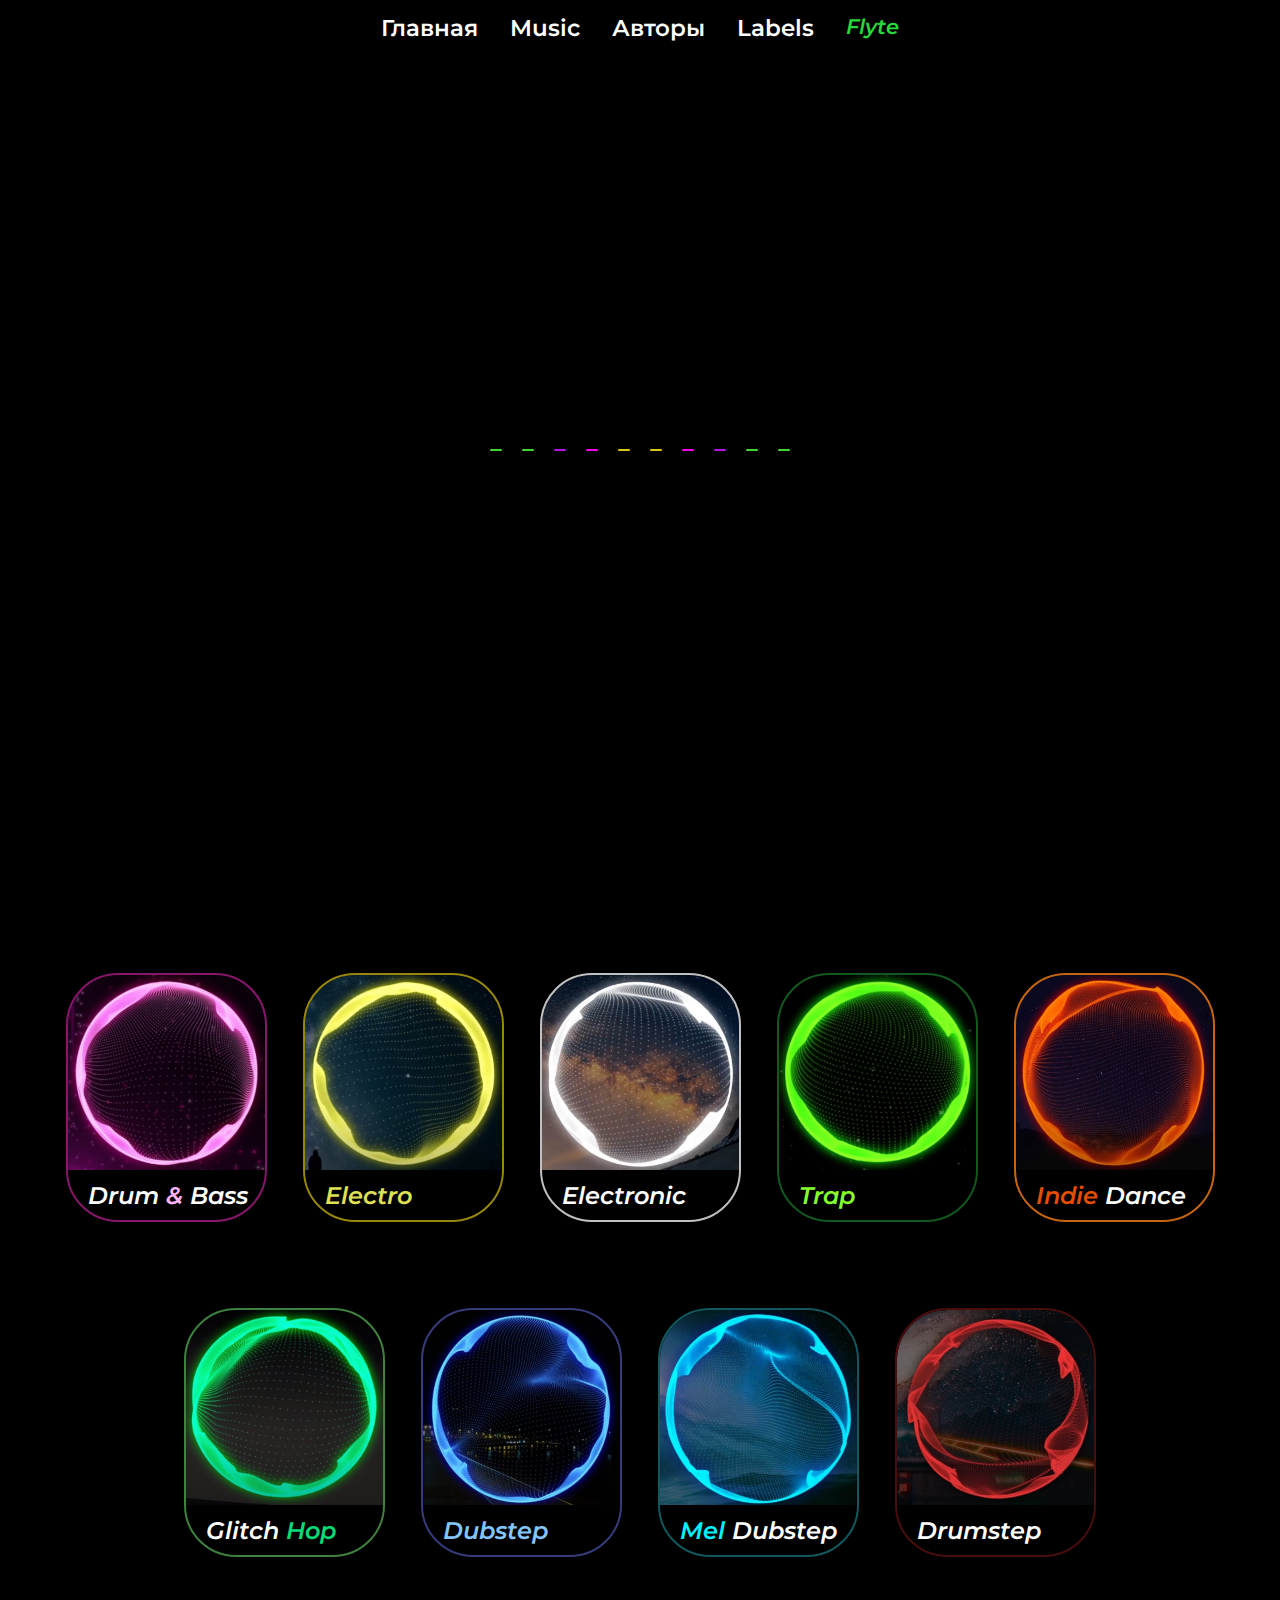
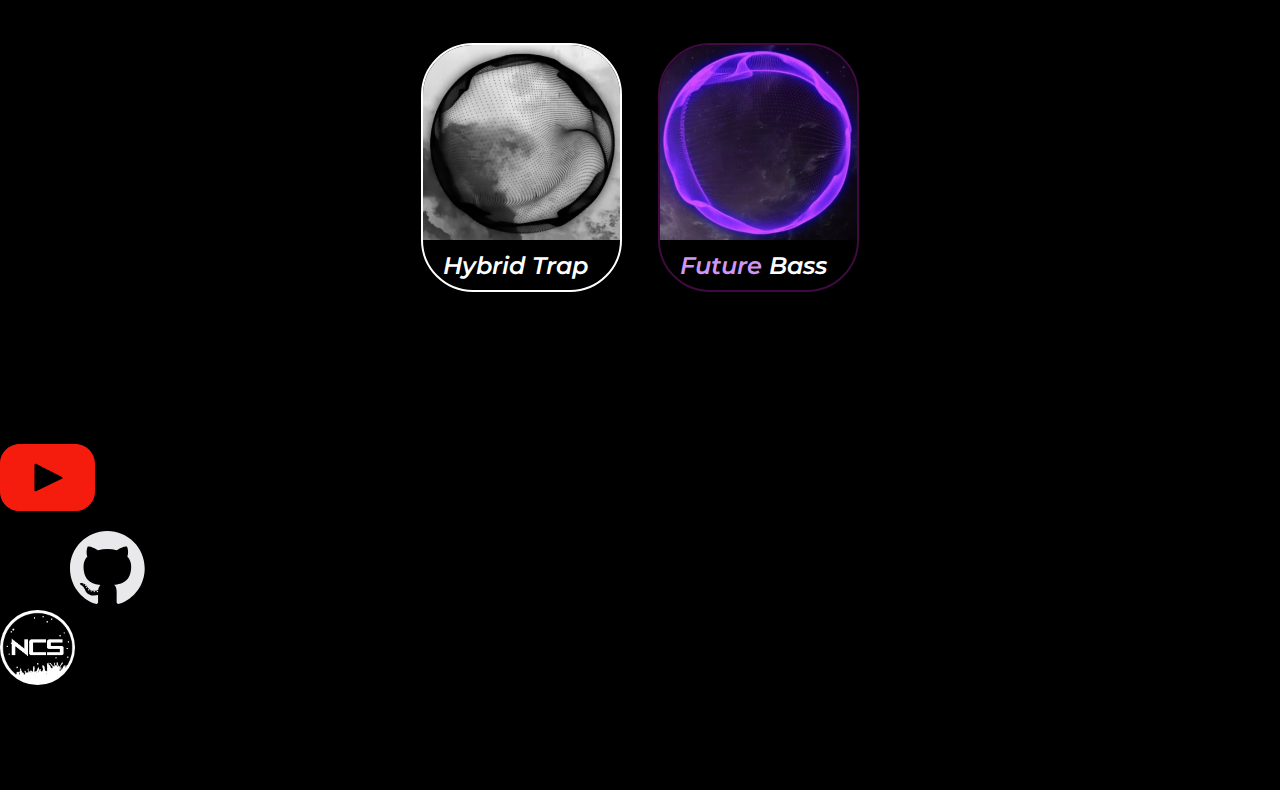
==== files/music.html @ ef570914 "Add files via upload" ====
<!DOCTYPE html>
<html>

<head>
	<meta charset="utf-8">
	<meta http-equiv="X-UA-Compatible" content="IE=edge">
	<meta name="viewport" content="width=device-width">
	<title>Flyte Music</title>

	<link rel="stylesheet" type="text/css" href="music.css">
	<link rel="stylesheet" href="../css/loader.css">
	<link rel="stylesheet" type="text/css" href="music-media.css">
	<link rel="stylesheet" type="text/css" href="uou.css">
	<link rel="stylesheet" type="text/css" href="uou-mobile.css">
	<link rel="stylesheet" href="../footer/goast.css">
	<link rel="stylesheet" href="../loader/loader.css">

</head>

<body>

	<!-- include JQuery -->
	<script src="https://code.jquery.com/jquery-3.3.1.min.js"
		integrity="sha256-FgpCb/KJQlLNfOu91ta32o/NMZxltwRo8QtmkMRdAu8=" crossorigin="anonymous">
		</script>

	<!-- Header -->

	<header class="header">
		<div class="container">
			<div class="header-block">

				<div class="header-bg">
					<img src="header.jpg" class="header-bg__image">
				</div>

			</div>

			<div class="header-rectangle"></div>
		</div>
	</header>

	<!-- Menu -->

	<div class="mobile">
		<div>
			<span></span>
			<span></span>
			<span></span>
		</div>
		<nav>
			<ul>
				<li><a href="../index.html">Главная</a></li>
				<li><a href="music.html" target="_blank"><span style="color: #e8c9ff;">Music</span></a></li>
				<li><a href="#">Авторы</a></li>
				<li><a href="#">Labels</a></li>
				<li><a href="#" class="style-word"><span style="color: #91ffb0;;">Flyte</span></a></li>
			</ul>
		</nav>
	</div>

	<section class="menu">
		<div class="menu-nav">
			<div class="navbar">
				<a href="../index.html" class="a">Главная</a>
				<a href="music.html" class="a">Music</a>
				<a href="#" class="a">Авторы</a>
				<a href="#" class="a">Labels</a>
				<a href="#" class="menu-link" style="font-style: italic;"><span style="color: #29d93b;">Flyte</span></a>
			</div>
		</div>
	</section>

	<section class="circles">
		<div class="container">
			<div class="container-table">
				<div class="image-table">
					<div class="image-table__block">
						<div class="image-table__link">
							<a href="../genres/dnb.html" class="image-link" target="_blank">
								<div class="image-table__border">
									<img src="../circles/drum&bass.jpg" class="image-link__item"
										data-label='Drum & Bass' style="outline: 2px solid rgb(136, 23, 108);">
								</div>
								<!-- Under text block -->
								<p class="image-table__title">Drum <span style="color: #fbb4f9;">&</span> Bass</p>
							</a>
						</div>
						<div class="image-table__link">
							<a href="#" class="image-link">
								<img src="../circles/electro.jpg" class="image-link__item"
									style="outline: 2px solid rgb(152, 135, 12);">
							</a>
							<!-- Under text block -->
							<p class="image-table__title" style="color: #dfe056;">Electro</p>
						</div>
						<div class="image-table__link">
							<a href="#" class="image-link">
								<img src="../circles/electronic.jpg" class="image-link__item"
									style="outline: 2px solid rgba(255, 255, 255, 0.758);">
							</a>
							<!-- Under text block -->
							<p class="image-table__title">Electronic</p>
						</div>
						<div class="image-table__link">
							<a href="#" class="image-link">
								<img src="../circles/trap.jpg" class="image-link__item"
									style="outline: 2px solid rgb(18, 88, 31);">
							</a>
							<!-- Under text block -->
							<p class="image-table__title" style="color: #84fe2e;">Trap</p>
						</div>
						<div class="image-table__link">
							<a href="#" class="image-link">
								<img src="../circles/indie-dance.jpg" class="image-link__item"
									style="outline: 2px solid rgb(196, 101, 18);">
							</a>
							<!-- Under text block -->
							<p class="image-table__title"><span style="color: #e44e00;">Indie</span> Dance</p>
						</div>
					</div>

					<div class="image-table__block">
						<div class="image-table__link">
							<a href="#" class="image-link">
								<img src="../circles/glitch-hop.jpg" class="image-link__item"
									style="outline: 2px solid rgba(122, 252, 120, 0.515);">
							</a>
							<!-- Under text block -->
							<p class="image-table__title">Glitch <span style="color: #09da76;">Hop</span></p>
						</div>
						<div class="image-table__link">
							<a href="#" class="image-link">
								<img src="../circles/dubstep.jpg" class="image-link__item"
									style="outline: 2px solid rgb(54, 60, 122);">
							</a>
							<!-- Under text block -->
							<p class="image-table__title"><span style="color: #85c5fd;">Dubstep</span></p>
						</div>
						<div class="image-table__link">
							<a href="#" class="image-link">
								<img src="../circles/mel-dubstep.jpg" class="image-link__item"
									style="outline: 2px solid rgb(18, 88, 95);">
							</a>
							<!-- Under text block -->
							<p class="image-table__title"><span style="color: rgb(0, 242, 255);">Mel</span> Dubstep</p>
						</div>
						<div class="image-table__link">
							<a href="#" class="image-link">
								<img src="../circles/drumstep.jpg" class="image-link__item"
									style="outline: 2px solid rgb(74, 13, 13);">
							</a>
							<!-- Under text block -->
							<p class="image-table__title">Drumstep</p>
						</div>
					</div>

					<div class="image-table__block">
						<div class="image-table__link">
							<a href="../eyes/eyes.html" target="_blank" class="image-link">
								<img src="../circles/hybrid-trap.jpg" class="image-link__item"
									style="outline: 2px solid rgb(255, 255, 255);">
							</a>
							<!-- Under text block -->
							<p class="image-table__title">Hybrid Trap</p>
						</div>
						<div class="image-table__link">
							<a href="#" class="image-link">
								<img src="../circles/future-bass.jpg" class="image-link__item"
									style="outline: 2px solid rgb(63, 11, 64);">
							</a>
							<!-- Under text block -->
							<p class="image-table__title"><span style="color: #d096f7;">Future</span> Bass</p>
						</div>
					</div>
				</div>
			</div>
		</div>
	</section>

	<!-- Under other units(UOU) -->

	<section class="circles">
		<div class="container">
			<div class="image-table1">
				<div class="image-table__block1">
					<div class="image-table__link1">
						<a href="../genres/dnb.html" class="image-link1" target="_blank">
							<img src="../circles/drum&bass.jpg" class="image-link__item1"
								style="outline: 2px solid rgb(136, 23, 108);">
						</a>
						<!-- Under text block -->
						<p class="image-table__title">Drum <span style="color: #fbb4f9;">&</span> Bass</p>
					</div>
					<div class="image-table__link1">
						<a href="#" class="image-link1">
							<img src="../circles/electro.jpg" class="image-link__item1"
								style="outline: 2px solid rgb(152, 135, 12);">
						</a>
						<!-- Under text block -->
						<p class="image-table__title" style="color: #dfe056;">Electro</p>
					</div>
					<div class="image-table__link1">
						<a href="#" class="image-link1">
							<img src="../circles/electronic.jpg" class="image-link__item1"
								style="outline: 2px solid rgba(255, 255, 255, 0.758);">
						</a>
						<!-- Under text block -->
						<p class="image-table__title">Electronic</p>
					</div>
					<div class="image-table__link1">
						<a href="#" class="image-link1">
							<img src="../circles/trap.jpg" class="image-link__item1"
								style="outline: 2px solid rgb(18, 88, 31);">
						</a>
						<!-- Under text block -->
						<p class="image-table__title" style="color: #84fe2e;">Trap</p>
					</div>
				</div>

				<div class="image-table__block1">
					<div class="image-table__link1">
						<a href="#" class="image-link1">
							<img src="../circles/indie-dance.jpg" class="image-link__item1"
								style="outline: 2px solid rgb(196, 101, 18);">
						</a>
						<!-- Under text block -->
						<p class="image-table__title"><span style="color: #e44e00;">Indie</span> Dance</p>
					</div>
					<div class="image-table__link1">
						<a href="#" class="image-link1">
							<img src="../circles/glitch-hop.jpg" class="image-link__item1"
								style="outline: 2px solid rgba(122, 252, 120, 0.515);">
						</a>
						<!-- Under text block -->
						<p class="image-table__title">Glitch <span style="color: #09da76;">Hop</span></p>
					</div>
					<div class="image-table__link1">
						<a href="#" class="image-link1">
							<img src="../circles/dubstep.jpg" class="image-link__item1"
								style="outline: 2px solid rgb(54, 60, 122);">
						</a>
						<!-- Under text block -->
						<p class="image-table__title"><span style="color: #85c5fd;">Dubstep</span></p>
					</div>
					<div class="image-table__link1">
						<a href="#" class="image-link1">
							<img src="../circles/mel-dubstep.jpg" class="image-link__item1"
								style="outline: 2px solid rgb(18, 88, 95);">
						</a>
						<!-- Under text block -->
						<p class="image-table__title"><span style="color: rgb(0, 242, 255);">Mel</span> Dubstep</p>
					</div>
				</div>

				<div class="image-table__block1">
					<div class="image-table__link1">
						<a href="#" class="image-link1">
							<img src="../circles/drumstep.jpg" class="image-link__item1"
								style="outline: 2px solid rgb(74, 13, 13);">
						</a>
						<!-- Under text block -->
						<p class="image-table__title">Drumstep</p>
					</div>
					<div class="image-table__link1">
						<a href="#" class="image-link1">
							<img src="../circles/hybrid-trap.jpg" class="image-link__item1"
								style="outline: 2px solid rgb(255, 255, 255);">
						</a>
						<!-- Under text block -->
						<p class="image-table__title">Hybrid Trap</p>
					</div>
					<div class="image-table__link1">
						<a href="#" class="image-link1">
							<img src="../circles/future-bass.jpg" class="image-link__item1"
								style="outline: 2px solid rgb(63, 11, 64);">
						</a>
						<!-- Under text block -->
						<p class="image-table__title"><span style="color: #d096f7;">Future</span> Bass</p>
					</div>
				</div>
			</div>
		</div>
	</section>

	<!-- Under other units for mobile(UOU-mobile) -->

	<section class="circles">
		<div class="container">
			<div class="image-table2">

				<div class="image-table__block2">
					<div class="image-table__link2">
						<a href="../genres/DnB/dnb.html" class="image-link2" target="_blank">
							<img src="../circles/drum&bass.jpg" class="image-link__item2"
								style="outline: 2px solid rgb(136, 23, 108);">
							<!-- Under text block -->
							<p class="image-table__title">Drum <span style="color: #fbb4f9;">&</span> Bass</p>
						</a>
					</div>
					<div class="image-table__link2">
						<a href="#" class="image-link2">
							<img src="../circles/electro.jpg" class="image-link__item2"
								style="outline: 2px solid rgb(152, 135, 12);">
						</a>
						<!-- Under text block -->
						<p class="image-table__title" style="color: #dfe056;">Electro</p>
					</div>
					<div class="image-table__link2">
						<a href="#" class="image-link2">
							<img src="../circles/electronic.jpg" class="image-link__item2"
								style="outline: 2px solid rgba(255, 255, 255, 0.758);">
						</a>
						<!-- Under text block -->
						<p class="image-table__title">Electronic</p>
					</div>
				</div>

				<div class="image-table__block2">
					<div class="image-table__link2">
						<a href="#" class="image-link2">
							<img src="../circles/trap.jpg" class="image-link__item2"
								style="outline: 2px solid rgb(18, 88, 31);">
						</a>
						<!-- Under text block -->
						<p class="image-table__title" style="color: #84fe2e;">Trap</p>
					</div>
					<div class="image-table__link2">
						<a href="#" class="image-link2">
							<img src="../circles/indie-dance.jpg" class="image-link__item2"
								style="outline: 2px solid rgb(196, 101, 18);">
						</a>
						<!-- Under text block -->
						<p class="image-table__title"><span style="color: #e44e00;">Indie</span> Dance</p>
					</div>
					<div class="image-table__link2">
						<a href="#" class="image-link2">
							<img src="../circles/glitch-hop.jpg" class="image-link__item2"
								style="outline: 2px solid rgba(122, 252, 120, 0.515);">
						</a>
						<!-- Under text block -->
						<p class="image-table__title">Glitch <span style="color: #09da76;">Hop</span></p>
					</div>
				</div>

				<div class="image-table__block2">
					<div class="image-table__link2">
						<a href="#" class="image-link2">
							<img src="../circles/dubstep.jpg" class="image-link__item2"
								style="outline: 2px solid rgb(54, 60, 122);">
						</a>
						<!-- Under text block -->
						<p class="image-table__title"><span style="color: #85c5fd;">Dubstep</span></p>
					</div>
					<div class="image-table__link2">
						<a href="#" class="image-link2">
							<img src="../circles/mel-dubstep.jpg" class="image-link__item2"
								style="outline: 2px solid rgb(18, 88, 95);">
						</a>
						<!-- Under text block -->
						<p class="image-table__title"><span style="color: rgb(0, 242, 255);">Mel</span> Dubstep</p>
					</div>
					<div class="image-table__link2">
						<a href="#" class="image-link2">
							<img src="../circles/drumstep.jpg" class="image-link__item2"
								style="outline: 2px solid rgb(74, 13, 13);">
						</a>
						<!-- Under text block -->
						<p class="image-table__title">Drumstep</p>
					</div>
				</div>
				<div class="image-table__block2">
					<div class="image-table__link2">
						<a href="#" class="image-link2">
							<img src="../circles/hybrid-trap.jpg" class="image-link__item2"
								style="outline: 2px solid rgb(255, 255, 255);">
						</a>
						<!-- Under text block -->
						<p class="image-table__title">Hybrid Trap</p>
					</div>
					<div class="image-table__link2">
						<a href="#" class="image-link2">
							<img src="../circles/future-bass.jpg" class="image-link__item2"
								style="outline: 2px solid rgb(63, 11, 64);">
						</a>
						<!-- Under text block -->
						<p class="image-table__title"><span style="color: #d096f7;">Future</span> Bass</p>
					</div>
				</div>
			</div>
		</div>
	</section>

	<!-- Under other units for mobile(UOU-mobile2) -->

	<section class="circles">
		<div class="container">
			<div class="image-table3">

				<div class="image-table__block3">
					<div class="image-table__link3">
						<a href="../genres/DnB/dnb.html" class="image-link3" target="_blank">
							<img src="../circles/drum&bass.jpg" class="image-link__item3"
								style="outline: 2px solid rgb(136, 23, 108);">
							<!-- Under text block -->
							<p class="image-table__title">Drum <span style="color:#fbb4f9;">&</span> Bass</p>
						</a>
					</div>
					<div class="image-table__link3">
						<a href="#" class="image-link3">
							<img src="../circles/electro.jpg" class="image-link__item3"
								style="outline: 2px solid rgb(152, 135, 12);">
						</a>
						<!-- Under text block -->
						<p class="image-table__title" style="color: #dfe056;">Electro</p>
					</div>
				</div>

				<div class="image-table__block3">
					<div class="image-table__link3">
						<a href="#" class="image-link3">
							<img src="../circles/electronic.jpg" class="image-link__item3"
								style="outline: 2px solid rgba(255, 255, 255, 0.758);">
						</a>
						<!-- Under text block -->
						<p class="image-table__title">Electronic</p>
					</div>

					<div class="image-table__link3">
						<a href="#" class="image-link3">
							<img src="../circles/trap.jpg" class="image-link__item3"
								style="outline: 2px solid rgb(18, 88, 31);">
						</a>
						<!-- Under text block -->
						<p class="image-table__title" style="color: #84fe2e;">Trap</p>
					</div>
				</div>

				<div class="image-table__block3">
					<div class="image-table__link3">
						<a href="#" class="image-link3">
							<img src="../circles/indie-dance.jpg" class="image-link__item3"
								style="outline: 2px solid rgb(196, 101, 18);">
						</a>
						<!-- Under text block -->
						<p class="image-table__title"><span style="color: #e44e00;">Indie</span> Dance</p>
					</div>
					<div class="image-table__link3">
						<a href="#" class="image-link3">
							<img src="../circles/glitch-hop.jpg" class="image-link__item3"
								style="outline: 2px solid rgba(122, 252, 120, 0.515);">
						</a>
						<!-- Under text block -->
						<p class="image-table__title">Glitch <span style="color: #09da76;">Hop</span></p>
					</div>
				</div>

				<div class="image-table__block3">
					<div class="image-table__link3">
						<a href="#" class="image-link3">
							<img src="../circles/dubstep.jpg" class="image-link__item3"
								style="outline: 2px solid rgb(54, 60, 122);">
						</a>
						<!-- Under text block -->
						<p class="image-table__title"><span style="color: #85c5fd;">Dubstep</span></p>
					</div>
					<div class="image-table__link3">
						<a href="#" class="image-link3">
							<img src="../circles/mel-dubstep.jpg" class="image-link__item3"
								style="outline: 2px solid rgb(18, 88, 95);">
						</a>
						<!-- Under text block -->
						<p class="image-table__title"><span style="color: rgb(0, 242, 255);">Mel</span> Dubstep</p>
					</div>
				</div>
				<div class="image-table__block3">
					<div class="image-table__link3">
						<a href="#" class="image-link3">
							<img src="../circles/drumstep.jpg" class="image-link__item3"
								style="outline: 2px solid rgb(74, 13, 13);">
						</a>
						<!-- Under text block -->
						<p class="image-table__title">Drumstep</p>
					</div>

					<div class="image-table__link3">
						<a href="#" class="image-link3">
							<img src="../circles/hybrid-trap.jpg" class="image-link__item3"
								style="outline: 2px solid rgb(255, 255, 255);">
						</a>
						<!-- Under text block -->
						<p class="image-table__title">Hybrid Trap</p>
					</div>
				</div>
				<div class="image-table__block3">
					<div class="image-table__link3">
						<a href="#" class="image-link3">
							<img src="../circles/future-bass.jpg" class="image-link__item3"
								style="outline: 2px solid rgb(63, 11, 64);">
						</a>
						<!-- Under text block -->
						<p class="image-table__title"><span style="color: #d096f7;">Future</span> Bass</p>
					</div>
				</div>
			</div>
		</div>
	</section>

	<!-- Under other units for mobile(UOU-mobile3) -->

	<section class="circles">
		<div class="container">
			<div class="image-table4">

				<div class="image-table__block4">
					<div class="image-table__link4">
						<a href="../genres/DnB/dnb.html" class="image-link4" target="_blank">
							<img src="../circles/drum&bass.jpg" class="image-link__item4"
								style="outline: 2px solid rgb(136, 23, 108);">
							<!-- Under text block -->
							<p class="image-table__title">Drum <span style="color: #fbb4f9;">&</span> Bass</p>
						</a>
					</div>
					<div class="image-table__link4">
						<a href="#" class="image-link4">
							<img src="../circles/electro.jpg" class="image-link__item4"
								style="outline: 2px solid rgb(152, 135, 12);">
						</a>
						<!-- Under text block -->
						<p class="image-table__title" style="color: #dfe056;">Electro</p>
					</div>
				</div>

				<div class="image-table__block4">
					<div class="image-table__link4">
						<a href="#" class="image-link4">
							<img src="../circles/electronic.jpg" class="image-link__item4"
								style="outline: 2px solid rgba(255, 255, 255, 0.758);">
						</a>
						<!-- Under text block -->
						<p class="image-table__title">Electronic</p>
					</div>

					<div class="image-table__link4">
						<a href="#" class="image-link4">
							<img src="../circles/trap.jpg" class="image-link__item4"
								style="outline: 2px solid rgb(18, 88, 31);">
						</a>
						<!-- Under text block -->
						<p class="image-table__title" style="color: #84fe2e;">Trap</p>
					</div>
				</div>

				<div class="image-table__block4">
					<div class="image-table__link4">
						<a href="#" class="image-link4">
							<img src="../circles/indie-dance.jpg" class="image-link__item4"
								style="outline: 2px solid rgb(196, 101, 18);">
						</a>
						<!-- Under text block -->
						<p class="image-table__title"><span style="color: #e44e00;">Indie</span> Dance</p>
					</div>
					<div class="image-table__link4">
						<a href="#" class="image-link4">
							<img src="../circles/glitch-hop.jpg" class="image-link__item4"
								style="outline: 2px solid rgba(122, 252, 120, 0.515);">
						</a>
						<!-- Under text block -->
						<p class="image-table__title">Glitch <span style="color: #09da76;">Hop</span></p>
					</div>
				</div>

				<div class="image-table__block4">
					<div class="image-table__link4">
						<a href="#" class="image-link4">
							<img src="../circles/dubstep.jpg" class="image-link__item4"
								style="outline: 2px solid rgb(54, 60, 122);">
						</a>
						<!-- Under text block -->
						<p class="image-table__title"><span style="color: #85c5fd;">Dubstep</span></p>
					</div>
					<div class="image-table__link4">
						<a href="#" class="image-link4">
							<img src="../circles/mel-dubstep.jpg" class="image-link__item4"
								style="outline: 2px solid rgb(18, 88, 95);">
						</a>
						<!-- Under text block -->
						<p class="image-table__title"><span style="color: rgb(0, 242, 255);">Mel</span> Dubstep</p>
					</div>
				</div>
				<div class="image-table__block4">
					<div class="image-table__link4">
						<a href="#" class="image-link4">
							<img src="../circles/drumstep.jpg" class="image-link__item4"
								style="outline: 2px solid rgb(74, 13, 13);">
						</a>
						<!-- Under text block -->
						<p class="image-table__title">Drumstep</p>
					</div>

					<div class="image-table__link4">
						<a href="#" class="image-link4">
							<img src="../circles/hybrid-trap.jpg" class="image-link__item4"
								style="outline: 2px solid rgb(255, 255, 255);">
						</a>
						<!-- Under text block -->
						<p class="image-table__title">Hybrid Trap</p>
					</div>
				</div>
				<div class="image-table__block4">
					<div class="image-table__link4">
						<a href="#" class="image-link4">
							<img src="../circles/future-bass.jpg" class="image-link__item4"
								style="outline: 2px solid rgb(63, 11, 64);">
						</a>
						<!-- Under text block -->
						<p class="image-table__title"><span style="color: #d096f7;">Future</span> Bass</p>
					</div>
				</div>
			</div>
		</div>
	</section>

	<div class="logo-block">
		<a href="../index.html" class="logo-block__link">
			<img src="../1.png" class="logo">
		</a>
	</div>

	<!-- Footer -->

	<footer class="footer">
		<div id="container">
			<div class="block__footer">
				<div class="block-footer__link">
					<a href="https://www.spotify.com/" target="_blank">
						<img src="../svg/spotify.png" alt="svg" class="block-footer__image spotify">
					</a>
				</div>

				<div class="block-footer__link">
					<a href="https://www.youtube.com/channel/UC_aEa8K-EOJ3D6gOs7HcyNg" target="_blank">
						<img src="../svg/youtube.svg" alt="svg" class="block-footer__image youtube">
					</a>

				</div>

				<div class="block-footer__link block-footer-right__pad">
					<a href="https://github.com/Divvner" target="_blank">
						<img src="../svg/github.svg" alt="svg" class="block-footer__image github">
					</a>
				</div>

				<div class="block-footer__link">
					<a href="https://ncs.io/" target="_blank">
						<img src="../svg/ncs.png" alt="svg" class="block-footer__image ncs">
					</a>
				</div>
			</div>
			<div class="block__audio">
				<img class="soundbutton paused" src="../images/sound.gif" alt="Alt">
				<audio class="audio" src="../media/heartafire.mp3" loop></audio>
			</div>
		</div>
	</footer>

	<!-- Footer End -->

	<div id="preloader">
		<div id="loader">
			<div class='music'>
				<div class='bar'></div>
				<div class='bar'></div>
				<div class='bar'></div>
				<div class='bar'></div>
				<div class='bar'></div>
				<div class='bar'></div>
				<div class='bar'></div>
				<div class='bar'></div>
				<div class='bar'></div>
				<div class='bar'></div>
			</div>
		</div>
	</div>

	<script src="music.js" defer></script>

</body>

</html>
---- files/music.css ----
@import url('https://fonts.googleapis.com/css2?family=Montserrat:wght@100;200&display=swap');
@import url('https://fonts.googleapis.com/css2?family=Raleway:wght@100;200&family=Work+Sans:wght@100&display=swap');

* {
	margin: 0;
	padding: 0;
	box-sizing: border-box;
}

:root {
	--index: calc(1vw + 1vh);
}

body {
	background-color: #000;
	color: #fff;
	font-size: calc(var(--index) * .8);
	overflow-x: hidden;
	height: 100vh;
}

/*

	Menu for Mobile

*/



.mobile div {
	display: inline-block;
	position: fixed;
	left: 55%;
	bottom: 10px;
	margin-left: -50px;
	margin-top: -50px;
	background-color: #07e575;
	height: 40%;
	width: 40%;
	border-radius: 50%;
	z-index: 9999999;
	border: 4px solid #BFE2FF;
	box-shadow: 1px 3px 5px rgba(0, 0, 0, 0.3);
	cursor: pointer;
	box-sizing: content-box;
}

.mobile div span {
	display: block;
	position: absolute;
	left: 50%;
	transform: translateX(-50%);
	width: 30px;
	height: 4px;
	background-color: black;
	border-radius: 13px;
	transition-duration: .4s;
}

.mobile div span:nth-child(1) {
	top: 14px;
}

.mobile div span:nth-child(2) {
	top: 23px;
}

.mobile div span:nth-child(3) {
	bottom: 14px;
}

.mobile div.active span:nth-child(1) {
	transform: translate(-15px, 9px) rotate(-45deg);
}

.mobile div.active span:nth-child(2) {
	transition-duration: 0s;
	opacity: 0;
}

.mobile div.active span:nth-child(3) {
	transform: translate(-15px, -9px) rotate(45deg);
}

.mobile nav {
	display: block;
	position: fixed;
	height: 50px;
	width: 50px;
	border-radius: 50%;
	z-index: 9999990;
	transition-duration: .4s;
	display: flex;
	align-items: center;
	justify-content: center;
	overflow: hidden;
}

.mobile nav.open {
	background-color: rgba(0, 0, 0, 0.9);
	width: 170vw;
	height: 180vh;
	right: 0px;
	bottom: 0px;
	border-radius: 0;
}

.mobile nav ul {
	display: none;
}

.mobile nav ul.show {
	display: flex;
	flex-direction: column;
	list-style: none;
	margin: 0;
	padding: 0;
}

.mobile ul li {
	display: flex;
	align-items: center;
	justify-content: center;
	background-color: transparent;
	width: 100%;
	opacity: 0;
	animation-name: fadein;
	animation-duration: 1s;
	animation-fill-mode: forwards;
}

.mobile ul li:not(:last-child) {
	margin-bottom: 22px;
}

.mobile ul li a {
	font-size: 24px;
	font-style: italic;
	font-family: Raleway;
	font-weight: 600;
	letter-spacing: 0.1em;
	text-decoration: none;
	color: #fff;
	transition: 0.4s;
}

.mobile ul li a:hover {
	color: #40db6c;
	transform: scale(1.1);
	transition: 0.4s;
}

.style-word {
	margin-top: 30px;
}

@keyframes fadein {
	0% {
		opacity: 0;

	}

	100% {
		opacity: 1;
	}
}

/*

	Menu

*/

.menu-nav {
	display: flex;
	justify-content: center;
}

.navbar {
	font-family: 'Montserrat';
	z-index: 1;
	position: fixed;
	overflow: hidden;
	background-color: black;
	border: none;
	top: 0;
}

.navbar .a {
	float: left;
	font-size: 18px;
	font-weight: 600;
	color: white;
	text-align: center;
	padding: 14px 16px;
	text-decoration: none;
	transition: 0.4s;
}

.navbar .a:hover {
	background-color: #4df75e;
	color: black;
	font-weight: 600;
	border-radius: 5%;
	transition: 0.4s;
}

.menu-link {
	float: left;
	font-size: 18px;
	font-weight: 600;
	color: #29d93b;
	text-align: center;
	padding: 14px 16px;
	text-decoration: none;
	transition: 0.4s;
}

.menu-link:hover {
	color: black;
	font-weight: 600;
	transition: 0.4s;
}

/*

	table of music

*/

.container-table {
	margin-top: 170px;
}

.image-table {
	margin-top: 100px;
}

.image-table__link {
	transition: 0.4s;
}

.image-table__link:hover {
	transition: 0.4s;
	transform: scale(1.1);
}

.image-table__block {
	display: flex;
	flex-direction: row;
	justify-content: center;
}

.image-link {
	text-decoration: none;
	cursor: pointer;
}

.image-link__item {
	width: 277px;
	height: 275px;
	outline: 2px solid;
	padding-bottom: 50px;
	transition: 0.4s;
}

.image-link__item:hover {
	opacity: 0.3;
}

.image-table__border {
	display: block;
}

/*

	Header

*/

.header {
	display: block;
}

.header-block {
	display: block;
}

.header-bg {
	position: relative;
}

.header-bg__image {
	width: 100%;
	height: 700px;
	filter: blur(2px);
	box-shadow: inset 50px #000;
}

/*

	Different icons

*/

.logo-block {
	display: flex;
	justify-content: center;
}

.logo {
	position: absolute;
	top: 1175px;
	width: 20%;
}

/* 

	Logo-link

*/

.logo-block__link {
	text-decoration: none;
	text-transform: none;
	cursor: pointer;
}
---- files/music-media.css ----
@media (min-width: 1200px) {

	/* 
	
	body { 
		margin-right: calc(-1 * (100vw - 100%));
	}
	 
	*/

	html {
		width: 100%;
		height: 100%;
		margin: 0 auto;
	}

	/* 
	
		Footer
	
	*/

	.block-footer-right__pad {
		margin-left: 655px;
	}

	/* 
	
		Header

	*/

	.header {}

	.header-block {}

	.header-bg {
		position: relative;
	}

	.header-bg__image {
		width: 100%;
		height: 700px;
		filter: blur(2px);
		box-shadow: inset 50px #000;
	}

	.header-rectangle {
		width: 100%;
		height: 55px;
		position: fixed;
		top: 0;
		left: 0;
		background-color: #000;
		box-shadow: 2px 2px 7px #000;
	}

	/* 
	
		header end
	
	*/

	.image-table1 {
		display: none;
	}

	.image-table2 {
		display: none;
	}

	.image-table3 {
		display: none;
	}

	.image-table4 {
		display: none;
	}

	.navbar {
		font-family: 'Montserrat';
		z-index: 1;
		position: fixed;
		overflow: hidden;
		background-color: black;
		border: none;
	}

	.navbar .a {
		float: left;
		font-size: 1.3em;
		font-weight: 600;
		color: white;
		text-align: center;
		padding: 14px 16px;
		text-decoration: none;
		transition: 0.4s;
	}

	.menu-link {
		float: left;
		font-size: 1.2em;
		font-weight: 600;
		color: #29d93b;
		text-align: center;
		padding: 14px 16px;
		text-decoration: none;
		transition: 0.4s;
	}

	.menu-nav {
		display: flex;
		justify-content: center;
	}

	.image-table {
		margin-top: 100px;
	}

	.image-table__link {
		transition: 0.4s;
	}

	.image-table__link:hover {
		transition: 0.4s;
		transform: scale(1.1);
	}

	.image-table__block {
		display: flex;
		flex-direction: row;
		justify-content: center;
	}

	.image-link {
		text-decoration: none;
		cursor: pointer;
	}

	.image-link__item {
		width: 197px;
		height: 245px;
		margin: 20px;
		margin-top: 100px;
		border-radius: 50px;
		transition: 0.4s;
	}

	.image-link__item:hover {
		opacity: 0.3;
	}

	.image-table__title {
		text-decoration: none;
		text-transform: none;
		font-size: 1.4em;
		font-family: 'Montserrat';
		font-weight: 600;
		font-style: italic;
		color: #fff;
		margin-left: 40px;
		margin-top: -65px;
		animation: opacity 10s infinite;
	}

	.logo-block {
		display: block;
	}

	.logo {
		position: fixed;
		top: -33px;
		left: 5px;
		width: 17%;
	}

	/* 
	
		Footer
	
	*/

	#container {
		margin-top: 250px;
	}

	.block-footer__image {
		position: relative;
		width: 95px;
		height: 95px;
		top: -100px;
		transition: 0.4s;
	}

	.github {
		width: 75px;
		height: 75px;
		filter: invert(100%);
		margin: 0 70px 0 70px;
	}

	.ncs {
		width: 75px;
		height: 75px;
		border-radius: 50%;
	}

	.github:hover {
		transition: 0.4s;
		transform: scale(1.1);
		box-shadow: 2px 7px 5px rgb(17, 255, 0);
		border-radius: 50%;
	}

	.ncs:hover {
		transition: 0.4s;
		transform: scale(1.1);
		filter: invert(100%);
		box-shadow: 2px 7px 5px rgb(0, 238, 255);
	}

	.youtube:hover {
		transition: 0.4s;
		transform: scale(1.135);
	}

	.spotify {
		display: none;
	}

	.block-footer-right__pad {
		margin-left: 0px;
	}

	/* 
	
		Audio Button
	
	*/

	.block__audio {
		position: fixed;
		right: 30px;
		top: 0px;
	}

	.soundbutton {
		cursor: pointer;
		width: 54px;
		transition: .25s ease;
		color: green;
		transition: 0.4s;
	}

	.soundbutton:hover {
		transition: 0.4s;
		transform: scale(1.1);
	}

	.soundbutton.paused {
		opacity: .25;
	}

}

@media (min-width: 980px) and (max-width: 1199px) {

	.header {}

	.header-block {}

	.header-bg {
		position: relative;
	}

	.header-bg__image {
		width: 100%;
		height: 700px;
		filter: blur(2px);
		box-shadow: inset 50px #000;
	}

	.block-footer-right__pad {
		margin-left: 650px;
	}

	.image-table1 {
		display: none;
	}

	.image-table2 {
		display: none;
	}

	.image-table3 {
		display: none;
	}

	.image-table4 {
		display: none;
	}

	.menu-nav {
		display: flex;
		justify-content: center;
	}

	.navbar {
		font-family: 'Montserrat';
		z-index: 1;
		position: fixed;
		overflow: hidden;
		background-color: black;
		border: none;
	}

	.navbar .a {
		float: left;
		font-size: 1.5em;
		font-weight: 600;
		color: white;
		text-align: center;
		padding: 14px 16px;
		text-decoration: none;
		transition: 0.4s;
	}

	.menu-link {
		float: left;
		font-size: 1.5em;
		font-weight: 600;
		color: #29d93b;
		text-align: center;
		padding: 14px 16px;
		text-decoration: none;
		transition: 0.4s;
	}

	.menu-nav {
		display: flex;
		justify-content: center;
	}

	.image-table {
		margin-top: 300px;
	}

	.image-table__link {
		transition: 0.4s;
	}

	.image-table__link:hover {
		transition: 0.4s;
		transform: scale(1.1);
	}

	.image-table__block {
		display: flex;
		flex-direction: row;
		justify-content: center;
	}

	.image-link {
		text-decoration: none;
		cursor: pointer;
	}

	.image-link__item {
		width: 197px;
		height: 245px;
		margin: 20px;
		border-radius: 50px;
		margin-top: 100px;
		transition: 0.4s;
	}

	.image-link__item:hover {
		opacity: 0.3;
	}

	.image-table__title {
		text-decoration: none;
		text-transform: none;
		font-size: 1.5em;
		font-family: 'Montserrat';
		font-weight: 600;
		font-style: italic;
		color: #fff;
		margin-left: 40px;
		margin-top: -65px;
		animation: opacity 10s infinite;
	}

	.logo-block {
		display: block;
	}

	.logo {
		position: fixed;
		top: -30px;
		left: 0px;
		width: 17%;
	}

	/* 
	
		Header-rectangle
	
	*/

	.header-rectangle {
		width: 100%;
		height: 60px;
		position: fixed;
		top: 0;
		left: 0;
		background-color: #000;
		box-shadow: 2px 2px 7px #000;
	}

	/* 
	
		Footer
	
	*/

	#container {
		margin-top: 250px;
	}

	.block-footer__image {
		position: relative;
		width: 95px;
		height: 95px;
		top: -100px;
		transition: 0.4s;
	}

	.github {
		width: 75px;
		height: 75px;
		filter: invert(100%);
		margin: 0 70px 0 70px;
	}

	.ncs {
		width: 75px;
		height: 75px;
		border-radius: 50%;
	}

	.github:hover {
		transition: 0.4s;
		transform: scale(1.1);
		box-shadow: 2px 7px 5px rgb(17, 255, 0);
		border-radius: 50%;
	}

	.ncs:hover {
		transition: 0.4s;
		transform: scale(1.1);
		filter: invert(100%);
		box-shadow: 2px 7px 5px rgb(0, 238, 255);
	}

	.youtube:hover {
		transition: 0.4s;
		transform: scale(1.135);
	}

	.spotify {
		display: none;
	}

	.block-footer-right__pad {
		margin-left: 0px;
	}


	/* 
	
		Audio Button
	
	*/

	.block__audio {
		position: fixed;
		right: 30px;
		top: 5px;
	}

	.soundbutton {
		cursor: pointer;
		width: 54px;
		transition: .25s ease;
		color: green;
		transition: 0.4s;
	}

	.soundbutton:hover {
		transition: 0.4s;
		transform: scale(1.1);
	}

	.soundbutton.paused {
		opacity: .25;
	}

}

@media (min-width: 769px) and (max-width: 979px) {

	.header {}

	.header-block {}

	.header-bg {
		position: relative;
	}

	.header-bg__image {
		width: 100%;
		height: 700px;
		filter: blur(2px);
		box-shadow: inset 50px #000;
	}

	.block-footer-right__pad {
		margin-left: 610px;
	}

	.image-table {
		display: none;
	}

	.image-table1 {
		display: block;
	}

	.image-table2 {
		display: none;
	}

	.image-table3 {
		display: none;
	}

	.image-table4 {
		display: none;
	}

	.navbar {
		font-family: 'Montserrat';
		z-index: 1;
		position: fixed;
		overflow: hidden;
		background-color: black;
		border: none;
	}

	.navbar .a {
		float: left;
		font-size: 2em;
		font-weight: 600;
		color: white;
		text-align: center;
		padding: 14px 16px;
		text-decoration: none;
		transition: 0.4s;
	}

	.menu-link {
		float: left;
		font-size: 2em;
		font-weight: 600;
		color: #29d93b;
		text-align: center;
		padding: 14px 16px;
		text-decoration: none;
		transition: 0.4s;
	}

	.menu-nav {
		display: flex;
		justify-content: center;
	}

	.image-table__title {
		text-decoration: none;
		text-transform: none;
		font-size: 2.3em;
		font-family: 'Montserrat';
		font-weight: 600;
		font-style: italic;
		color: #fff;
		margin-left: 65px;
		margin-top: -85px;
		animation: opacity 10s infinite;
	}

	.logo-block {
		display: flex;
		justify-content: center;
	}

	.logo {
		position: fixed;
		top: -33px;
		left: 0;
		width: 20%;
	}

	/* 
	
		Header-rectangle
	
	*/

	.header-rectangle {
		width: 100%;
		height: 80px;
		position: fixed;
		top: 0;
		left: 0;
		background-color: #000;
		box-shadow: 2px 2px 7px #000;
	}

	/* 
	
		Footer
	
	*/

	#container {
		margin-top: 250px;
	}

	.block-footer__image {
		position: relative;
		width: 95px;
		height: 95px;
		top: -100px;
		transition: 0.4s;
	}

	.github {
		width: 75px;
		height: 75px;
		filter: invert(100%);
		margin: 0 70px 0 70px;
	}

	.ncs {
		width: 75px;
		height: 75px;
		border-radius: 50%;
	}

	.github:hover {
		transition: 0.4s;
		transform: scale(1.1);
		box-shadow: 2px 7px 5px rgb(17, 255, 0);
		border-radius: 50%;
	}

	.ncs:hover {
		transition: 0.4s;
		transform: scale(1.1);
		filter: invert(100%);
		box-shadow: 2px 7px 5px rgb(0, 238, 255);
	}

	.youtube:hover {
		transition: 0.4s;
		transform: scale(1.135);
	}

	.spotify {
		display: none;
	}

	.block-footer-right__pad {
		margin-left: 0px;
	}


	/* 
	
		Audio Button
	
	*/

	.block__audio {
		position: fixed;
		right: 30px;
		top: 5px;
	}

	.soundbutton {
		cursor: pointer;
		width: 74px;
		transition: .25s ease;
		color: green;
		transition: 0.4s;
	}

	.soundbutton:hover {
		transition: 0.4s;
		transform: scale(1.1);
	}

	.soundbutton.paused {
		opacity: .25;
	}

}

@media (min-width: 640px) and (max-width: 768px) {

	.header {}

	.header-block {}

	.header-bg {
		position: relative;
	}

	.header-bg__image {
		width: 100%;
		height: 700px;
		filter: blur(2px);
		box-shadow: inset 50px #000;
	}

	.block-footer-right__pad {
		margin-left: 490px;
	}

	.image-table {
		display: none;
		margin-top: 300px;
	}

	.image-table1 {
		display: none;
		margin-top: 300px;
	}

	.image-table2 {
		display: block;
		margin-top: 300px;
	}

	.image-table3 {
		display: none;
	}

	.image-table4 {
		display: none;
	}

	.mobile div {
		display: inline-block;
		position: fixed;
		left: 50%;
		bottom: 10px;
		background-color: #07e575;
		height: 90px;
		width: 90px;
		border-radius: 50%;
		z-index: 9999999;
		border: 7px solid #078f4b;
		box-shadow: 1px 3px 5px rgba(0, 0, 0, 0.3);
		cursor: pointer;
		box-sizing: content-box;
	}

	.mobile div span {
		display: block;
		position: absolute;
		left: 50%;
		transform: translateX(-50%);
		width: 55px;
		height: 7.2px;
		background-color: black;
		border-radius: 13px;
		transition-duration: .4s;
	}

	.mobile div span:nth-child(1) {
		top: 28px;
	}

	.mobile div span:nth-child(2) {
		top: 42px;
	}

	.mobile div span:nth-child(3) {
		top: 56px;
	}

	.mobile div.active span:nth-child(1) {
		transform: translate(-27px, 15px) rotate(-45deg);
	}

	.mobile div.active span:nth-child(2) {
		transition-duration: 0s;
		opacity: 0;
	}

	.mobile div.active span:nth-child(3) {
		transform: translate(-27px, -13px) rotate(45deg);
	}

	.mobile nav.open {
		background-color: rgba(0, 0, 0, 0.9);
		width: 100%;
		height: 100%;
		border-radius: 0;
	}

	.mobile ul li {
		background-color: transparent;
		width: 100%;
		opacity: 0;
		animation-name: fadein;
		animation-duration: 1s;
		animation-fill-mode: forwards;
	}

	.mobile ul li a {
		position: relative;
		font-size: 3rem;
		font-style: italic;
		font-family: Raleway;
		font-weight: 600;
		letter-spacing: 0.1em;
		text-decoration: none;
		color: #fff;
		padding-top: 30px;
		transition: 0.4s;
	}

	.mobile ul li a:hover {
		color: #40db6c;
		transform: scale(1.1);
		transition: 0.4s;
	}

	.mobile ul li:nth-child(5) {
		padding-top: 20px;
	}

	.image-table__title {
		text-decoration: none;
		text-transform: none;
		font-size: 3em;
		font-family: 'Montserrat';
		font-weight: 600;
		font-style: italic;
		color: #fff;
		margin-left: 60px;
		margin-top: -80px;
		animation: opacity 10s infinite;
	}

	.logo-block {
		display: block;
	}

	.logo {
		position: fixed;
		top: -37px;
		left: 0;
		width: 25%;
	}

	/* 
	
		Header-rectangle
	
	*/

	.header-rectangle {
		width: 100%;
		height: 100px;
		position: fixed;
		top: 0;
		left: 0;
		background-color: #000;
		box-shadow: 2px 2px 7px #000;
	}

	/* 
	
		Footer
	
	*/

	#container {
		margin-top: 200px;
	}

	.block-footer__image {
		position: relative;
		width: 95px;
		height: 95px;
		margin-left: 30px;
		top: -100px;
		transition: 0.4s;
	}

	.spotify {
		width: 180px;
		height: 105px;
		border: 2px solid #000;
		border-radius: 50%;
		margin-left: 10px;
		margin-right: -30px;
	}

	.github {
		width: 75px;
		height: 75px;
		filter: invert(100%);
		margin-left: 600px;
		margin-right: 30px;
	}

	.youtube {
		width: 75px;
		height: 75px;
	}

	.ncs {
		width: 75px;
		height: 75px;
		margin-right: 40px;
		margin-left: 10px;
		border-radius: 50%;
	}

	.spotify:hover {
		transition: 0.3s;
		transform: scale(1.1);
		box-shadow: -5px 5px 5px green;
	}
	
	.github:hover {
		transition: 0.4s;
		transform: scale(1.1);
	}

	.youtube:hover {
		transition: 0.4s;
		transform: scale(1.1);
	}

	.ncs:hover {
		transition: 0.4s;
		transform: scale(1.1);
	}

	.block-footer-right__pad {
		margin-left: 160px;
	}

	/* 
	
		Audio Button
	
	*/

	.block__audio {
		position: fixed;
		right: 30px;
		top: 15px;
	}

	.soundbutton {
		cursor: pointer;
		width: 80px;
		transition: .25s ease;
		color: green;
		transition: 0.4s;
	}

	.soundbutton:hover {
		transition: 0.4s;
		transform: scale(1.2);
	}

	.soundbutton.paused {
		opacity: .25;
	}

}

@media (min-width: 480px) and (max-width: 640px) {

	.header {}

	.header-block {}

	.header-bg {
		position: relative;
	}

	.header-bg__image {
		width: 100%;
		height: 700px;
		filter: blur(2px);
		box-shadow: inset 50px #000;
	}

	.block-footer-right__pad {
		margin-left: 300px;
	}

	.image-table {
		display: none;
	}

	.image-table1 {
		display: none;
	}

	.image-table2 {
		display: none;
	}

	.image-table3 {
		display: block;
	}

	.image-table4 {
		display: none;
	}

	.mobile div {
		display: inline-block;
		position: fixed;
		left: 50%;
		bottom: 10px;
		background-color: #07e575;
		height: 110px;
		width: 110px;
		border-radius: 50%;
		z-index: 9999999;
		border: 7px solid #078f4b;
		box-shadow: 1px 3px 5px rgba(0, 0, 0, 0.3);
		cursor: pointer;
		box-sizing: content-box;
	}

	.mobile div span {
		display: block;
		position: absolute;
		left: 50%;
		transform: translateX(-50%);
		width: 65px;
		height: 8px;
		background-color: black;
		border-radius: 13px;
		transition-duration: .4s;
	}

	.mobile nav.open {
		background-color: rgba(0, 0, 0, 0.9);
		width: 100%;
		height: 100%;
		right: 0px;
		bottom: 0px;
		border-radius: 0;
	}

	.mobile ul li:nth-child(5) {
		padding-top: 20px;
	}

	.mobile ul li a {
		font-size: 4.5em;
		font-style: italic;
		font-family: Raleway;
		font-weight: 600;
		letter-spacing: 0.1em;
		text-decoration: none;
		color: #fff;
		padding-top: 30px;
		transition: 0.4s;
	}

	.mobile div span:nth-child(1) {
		top: 34px;
	}

	.mobile div span:nth-child(2) {
		top: 51px;
	}

	.mobile div span:nth-child(3) {
		top: 68px;
	}

	.mobile div.active span:nth-child(1) {
		transform: translate(-32px, 18px) rotate(-45deg);
	}

	.mobile div.active span:nth-child(2) {
		transition-duration: 0s;
		opacity: 0;
	}

	.mobile div.active span:nth-child(3) {
		transform: translate(-32px, -16px) rotate(45deg);
	}

	.image-table__title {
		text-decoration: none;
		text-transform: none;
		font-size: 3.8em;
		font-family: 'Montserrat';
		font-weight: 600;
		font-style: italic;
		color: #fff;
		margin-left: 60px;
		margin-top: -90px;
		animation: opacity 10s infinite;
	}

	.logo-block {
		display: block;
	}

	.logo {
		position: fixed;
		top: -60px;
		left: 0px;
		width: 30%;
	}

	/* 
	
		Header-rectangle
	
	*/

	.header-rectangle {
		width: 100%;
		height: 100px;
		position: fixed;
		top: 0;
		left: 0;
		background-color: #000;
		box-shadow: 2px 2px 7px #000;
	}

	/* 
	
		Footer
	
	*/

	#container {
		margin-top: 200px;
	}

	.block-footer__image {
		position: relative;
		width: 95px;
		height: 95px;
		margin-left: 30px;
		top: -100px;
		transition: 0.4s;
	}

	.spotify {
		width: 180px;
		height: 105px;
		border: 2px solid #000;
		border-radius: 50%;
		margin-left: 10px;
		margin-right: -30px;
	}

	.github {
		width: 75px;
		height: 75px;
		filter: invert(100%);
		margin-left: 600px;
		margin-right: 30px;
	}

	.youtube {
		width: 75px;
		height: 75px;
	}

	.ncs {
		width: 75px;
		height: 75px;
		margin-right: 40px;
		margin-left: 10px;
		border-radius: 50%;
	}

	.spotify:hover {
		transition: 0.3s;
		transform: scale(1.1);
		box-shadow: -5px 5px 5px green;
	}
	
	.github:hover {
		transition: 0.4s;
		transform: scale(1.1);
	}

	.youtube:hover {
		transition: 0.4s;
		transform: scale(1.1);
	}

	.ncs:hover {
		transition: 0.4s;
		transform: scale(1.1);
	}

	.block-footer-right__pad {
		margin-left: 160px;
	}

	/* 
	
		Audio Button
	
	*/

	.block__audio {
		position: fixed;
		right: 30px;
		top: 10px;
	}

	.soundbutton {
		cursor: pointer;
		width: 84px;
		transition: .25s ease;
		color: green;
		transition: 0.4s;
	}

	.soundbutton:hover {
		transition: 0.4s;
		transform: scale(1.1);
	}

	.soundbutton.paused {
		opacity: .25;
	}

}

@media (min-width: 320px) and (max-width: 480px) {

	.header {}

	.header-block {}

	.header-bg {
		position: relative;
	}

	.header-bg__image {
		width: 100%;
		height: 850px;
		filter: blur(3px);
		box-shadow: inset 50px #000;
	}

	.image-table {
		display: none;
	}

	.image-table1 {
		display: none;
	}

	.image-table2 {
		display: none;
	}

	.image-table3 {
		display: none;
	}

	.image-table4 {
		display: block;
	}

	/* 
	
		Mobile menu
	
	*/

	.mobile div {
		display: inline-block;
		position: fixed;
		left: 50%;
		bottom: 10px;
		background-color: #07e575;
		height: 100px;
		width: 100px;
		border-radius: 50%;
		z-index: 9999999;
		border: 7px solid #078f4b;
		box-shadow: 1px 3px 5px rgba(0, 0, 0, 0.3);
		cursor: pointer;
		box-sizing: content-box;
	}

	.mobile div span {
		display: block;
		position: absolute;
		left: 50%;
		transform: translateX(-50%);
		width: 65px;
		height: 7.5px;
		background-color: black;
		border-radius: 13px;
		transition-duration: .4s;
	}

	.mobile nav.open {
		background-color: rgba(0, 0, 0, 0.9);
		width: 100%;
		height: 100%;
		right: 0px;
		bottom: 0px;
		border-radius: 0;
	}

	.mobile ul li:nth-child(5) {
		padding-top: 40px;
	}

	.mobile ul li a {
		font-size: 5em;
		font-style: italic;
		font-family: Raleway;
		font-weight: 600;
		letter-spacing: 0.1em;
		text-decoration: none;
		color: #fff;
		padding-top: 37px;
		transition: 0.4s;
	}

	.mobile div span:nth-child(1) {
		top: 30px;
	}

	.mobile div span:nth-child(2) {
		top: 46px;
	}

	.mobile div span:nth-child(3) {
		top: 62px;
	}

	.mobile div.active span:nth-child(1) {
		transform: translate(-33px, 17px) rotate(-45deg);
	}

	.mobile div.active span:nth-child(2) {
		transition-duration: 0s;
		opacity: 0;
	}

	.mobile div.active span:nth-child(3) {
		transform: translate(-33px, -15px) rotate(45deg);
	}

	.image-table__title {
		text-decoration: none;
		text-transform: none;
		font-size: 4.2em;
		font-family: 'Montserrat';
		font-weight: 600;
		font-style: italic;
		color: #fff;
		margin-left: 55px;
		margin-top: -90px;
		animation: opacity 10s infinite;
	}

	.logo-block {
		display: block;
	}

	.logo {
		position: fixed;
		top: -47px;
		left: -30px;
		width: 40%;
	}

	/* 
	
		Header-rectangle
	
	*/

	.header-rectangle {
		width: 100%;
		height: 100px;
		position: fixed;
		top: 0;
		left: 0;
		background-color: #000;
		box-shadow: 2px 2px 7px #000;
	}

	/* 
	
		Footer
	
	*/

	#container {
		margin-top: 200px;
	}

	.block-footer__image {
		position: relative;
		width: 95px;
		height: 95px;
		margin-left: 30px;
		top: -100px;
		transition: 0.4s;
	}

	.spotify {
		width: 180px;
		height: 105px;
		border: 2px solid #000;
		border-radius: 50%;
		margin-left: 10px;
		margin-right: -30px;
	}

	.spotify:hover {
		transition: 0.3s;
		transform: scale(1.1);
		box-shadow: -5px 5px 5px green;
	}

	.github {
		width: 75px;
		height: 75px;
		filter: invert(100%);
		margin-left: 170px;
		margin-right: 30px;
	}

	.github:hover {
		transition: 0.4s;
		transform: scale(1.1);
	}

	.youtube:hover {
		transition: 0.4s;
		transform: scale(1.1);
	}

	.ncs:hover {
		transition: 0.4s;
		transform: scale(1.1);
	}

	.youtube {
		width: 75px;
		height: 75px;
	}

	.ncs {
		width: 75px;
		height: 75px;
		margin-right: 40px;
		margin-left: 10px;
		border-radius: 50%;
	}

	.block-footer-right__pad {
		margin-left: 160px;
	}

	/* 
	
		Audio Button
	
	*/

	.block__audio {
		position: fixed;
		right: 30px;
		top: 10px;
	}

	.soundbutton {
		cursor: pointer;
		width: 84px;
		transition: .25s ease;
		color: green;
		transition: 0.4s;
	}

	.soundbutton:hover {
		transition: 0.4s;
		transform: scale(1.1);
	}

	.soundbutton.paused {
		opacity: .25;
	}

}

/*

	Extra Media Requests

*/


@media (min-width: 769px) {

	.mobile {
		display: none;
	}

}

@media (min-width: 320px) and (max-width: 768px) {
	.menu-nav {
		display: none;
	}

}

/*

	extra Media Requests

*/

@media (min-width: 769px) and (max-width: 910px) {
	.navbar .a {
		float: left;
		font-size: 2.2em;
		font-weight: 600;
		color: white;
		text-align: center;
		padding: 14px 16px;
		text-decoration: none;
		transition: 0.4s;
	}

	.menu-link {
		float: left;
		font-size: 2.2em;
		font-weight: 600;
		color: #29d93b;
		text-align: center;
		padding: 14px 16px;
		text-decoration: none;
		transition: 0.4s;
	}
}

@media (min-width: 769px) and (max-width: 840px) {
	.navbar .a {
		float: left;
		font-size: 2.5em;
		font-weight: 600;
		color: white;
		text-align: center;
		padding: 14px 16px;
		text-decoration: none;
		transition: 0.4s;
	}

	.menu-link {
		float: left;
		font-size: 2.5em;
		font-weight: 600;
		color: #29d93b;
		text-align: center;
		padding: 14px 16px;
		text-decoration: none;
		transition: 0.4s;
	}
}

@media (min-width: 1024px) and (max-width: 1080px) {
	.navbar .a {
		float: left;
		font-size: 1.8em;
		font-weight: 600;
		color: white;
		text-align: center;
		padding: 14px 16px;
		text-decoration: none;
		transition: 0.4s;
	}

	.menu-link {
		float: left;
		font-size: 1.8em;
		font-weight: 600;
		color: #29d93b;
		text-align: center;
		padding: 14px 16px;
		text-decoration: none;
		transition: 0.4s;
	}
}

@media (min-width: 979px) {

	.image-table1 {
		display: none;
		margin-top: 300px;
	}

	.image-table2 {
		display: none;
		margin-top: 300px;
	}

}

@media (min-width: 769px) and (max-width: 979px) {

	.image-table2 {
		display: none;
		margin-top: 300px;
	}

}

@keyframes opacity {
	0%, 100% {
		opacity: 1;
	}

	50% {
		opacity: 0;
	}
}
---- files/uou.css ----
:root {
	--index: calc(1vw + 1vh);
}

html {
	position: absolute;
}

body {
	background-color: #000;
	color: #fff;
	font-size: calc(var(--index) * .8);

}

.image-table1 {
	margin-top: 100px;
}

.image-table__link1 {
	transition: 0.4s;
}

.image-table__link1:hover {
	transition: 0.4s;
	transform: scale(1.1);
}

.image-table__block1 {
	display: flex;
	flex-direction: row;
	justify-content: center;
}

.image-link1 {
	text-decoration: none;
	cursor: pointer;
}

.image-link__item1 {
	width: 257px;
	height: 305px;
	margin: 40px;
	margin-top: 100px;
	border-radius: 50px;
	outline: 2px solid;
	padding-bottom: 50px;
	transition: 0.4s;
}

.image-link__item1:hover {
	opacity: 0.3;
}

.image-table__text1 {
	display: none;
	margin-top: -150px;
	font-size: 1.5em;
	font-weight: 600;
	font-style: italic;
	font-family: 'Montserrat';
	text-align: center;
	color: white;
}

.image-table__link1:hover .image-table__text1 {
	display: block;
	cursor: pointer;
	transition: 0.4s;
}

.logo-block1 {
	display: none;
	display: flex;
	justify-content: center;
}

.logo1 {
	display: none;
	position: absolute;
	top: 1275px;
	width: 20%;
}
---- files/uou-mobile.css ----
:root {
	--index: calc(1vw + 1vh);
}

html {
	position: absolute;
}

body {
	background-color: #000;
	color: #fff;
	font-size: calc(var(--index) * .8);
	overflow-x: hidden;
}

.image-table2 {
	margin-top: 100px;
}

.image-table__link2 {
	transition: 0.4s;
}

.image-table__link2:hover {
	transition: 0.4s;
	transform: scale(1.1);
}

.image-table__block2 {
	display: flex;
	flex-direction: row;
	justify-content: center;
}

.image-link2 {
	text-decoration: none;
	cursor: pointer;
}

.image-link__item2 {
	width: 297px;
	height: 345px;
	border-radius: 50px;
	outline: 2px solid;
	padding-bottom: 50px;
	margin: 30px;
	margin-top: 100px;
	transition: 0.4s;
}

.image-link__item2:hover {
	opacity: 0.3;
}

.logo-block2 {
	display: flex;
	justify-content: center;
}

.logo2 {
	position: absolute;
	top: 1860px;
	width: 25%;
}

.icon {
	position: absolute;
	filter: invert(100%);
	width: 80px;
	height: 80px;
	top: 150px;
	transition: 0.3s;
}

/*

	next device

*/

.image-table3 {
	margin-top: 100px;
}

.image-table__link3 {
	transition: 0.4s;
}

.image-table__link3:hover {
	transition: 0.4s;
	transform: scale(1.1);
}

.image-table__block3 {
	display: flex;
	flex-direction: row;
	justify-content: center;
}

.image-link3 {
	text-decoration: none;
	cursor: pointer;
}

.image-link__item3 {
	width: 327px;
	height: 405px;
	border-radius: 50px;
	outline: 2px solid;
	padding-bottom: 80px;
	margin: 30px;
	margin-top: 100px;
	transition: 0.4s;
}

.image-link__item3:hover {
	opacity: 0.3;
}

.logo-block3 {
	display: flex;
	justify-content: center;
}

.logo3 {
	position: absolute;
	top: 3060px;
	width: 27%;
}

.icon {
	position: absolute;
	filter: invert(100%);
	width: 130px;
	height: 130px;
	top: 100px;
	transition: 0.3s;
}

/*

	next device

*/

.image-table4 {
	margin-top: 100px;
}

.image-table__link4 {
	transition: 0.4s;
}

.image-table__link4:hover {
	transition: 0.4s;
	transform: scale(1.1);
}

.image-table__block4 {
	display: flex;
	flex-direction: row;
	justify-content: center;
}

.image-link4 {
	text-decoration: none;
	cursor: pointer;
}

.image-link__item4 {
	width: 297px;
	height: 365px;
	border-radius: 50px;
	outline: 2px solid;
	padding-bottom: 80px;
	margin: 30px;
	margin-top: 90px;
	transition: 0.4s;
}

.image-link__item4:hover {
	opacity: 0.3;
}

.image-table__text4 {
	display: none;
	margin-top: -170px;
	font-size: 3.5em;
	font-weight: 600;
	font-style: italic;
	font-family: 'Montserrat';
	text-align: center;
	color: white;
}

.image-table__link4:hover .image-table__text4 {
	display: block;
	cursor: pointer;
	transition: 0.4s;
}

.logo-block4 {
	display: flex;
	justify-content: center;
}

.logo4 {
	position: absolute;
	top: 3360px;
	width: 30%;
}

.icon {
	position: absolute;
	filter: invert(100%);
	width: 130px;
	height: 130px;
	top: 100px;
	transition: 0.3s;
}

.icon1 {
	position: absolute;
	filter: invert(100%);
	width: 85px;
	height: 85px;
	top: 130px;
	transition: 0.3s;
}

.icon1:hover {
	transition: 0.3s;
	transform: scale(1.1);
}

.icon-block__link1 {
	display: flex;
	justify-content: center;
	text-decoration: none;
	text-transform: none;
}
---- loader/loader.css ----
:root {
    --bg-color: #000;
    --transition: 0.4s ease;
}

* {
	margin: 0;
	padding: 0;
	box-sizing: border-box;
}

.music {
	display: inline-flex;
	align-items: center;
	justify-content: space-between;
	position: relative;
	width: 300px;
	height: 200px;
}

.music .bar {
	width: 12px;
	height: 2px;
	border-radius: 10px;
	background-color: white;
	animation: up_down 1.5s ease-in-out infinite;
}

@keyframes up_down {

	0%,
	100% {
		height: 2px;
	}

	50% {
		height: 80px;
	}
}

.music .bar:nth-child(1) {
	background-color: #3ad42c;
	animation-delay: 1s;
}

.music .bar:nth-child(2) {
	background-color: #3ad42c;
	animation-delay: 0.8s;
}

.music .bar:nth-child(3) {
	background-color: #b314db;
	animation-delay: 0.6s;
}

.music .bar:nth-child(4) {
	background-color: #ff00f7;
	animation-delay: 0.4s;
}

.music .bar:nth-child(5) {
	background-color: #dbc714;
	animation-delay: 0.2s;
}

.music .bar:nth-child(6) {
	background-color: #dbc714;
	animation-delay: 0.2s;
}

.music .bar:nth-child(7) {
	background-color: #ff00f7;
	animation-delay: 0.4s;
}

.music .bar:nth-child(8) {
	background-color: #b314db;
	animation-delay: 0.6s;
}

.music .bar:nth-child(9) {
	background-color: #3ad42c;
	animation-delay: 0.8s;
}

.music .bar:nth-child(10) {
	background-color: #3ad42c;
	animation-delay: 1s;
}

#preloader {
    position: fixed;
    top: 0;
    left: 0;
    width: 100%;
    height: 100%;
	display: flex;
	justify-content: center;
	align-items: center;
    background-color: var(--bg-color);
    transition: var(--transition);
}
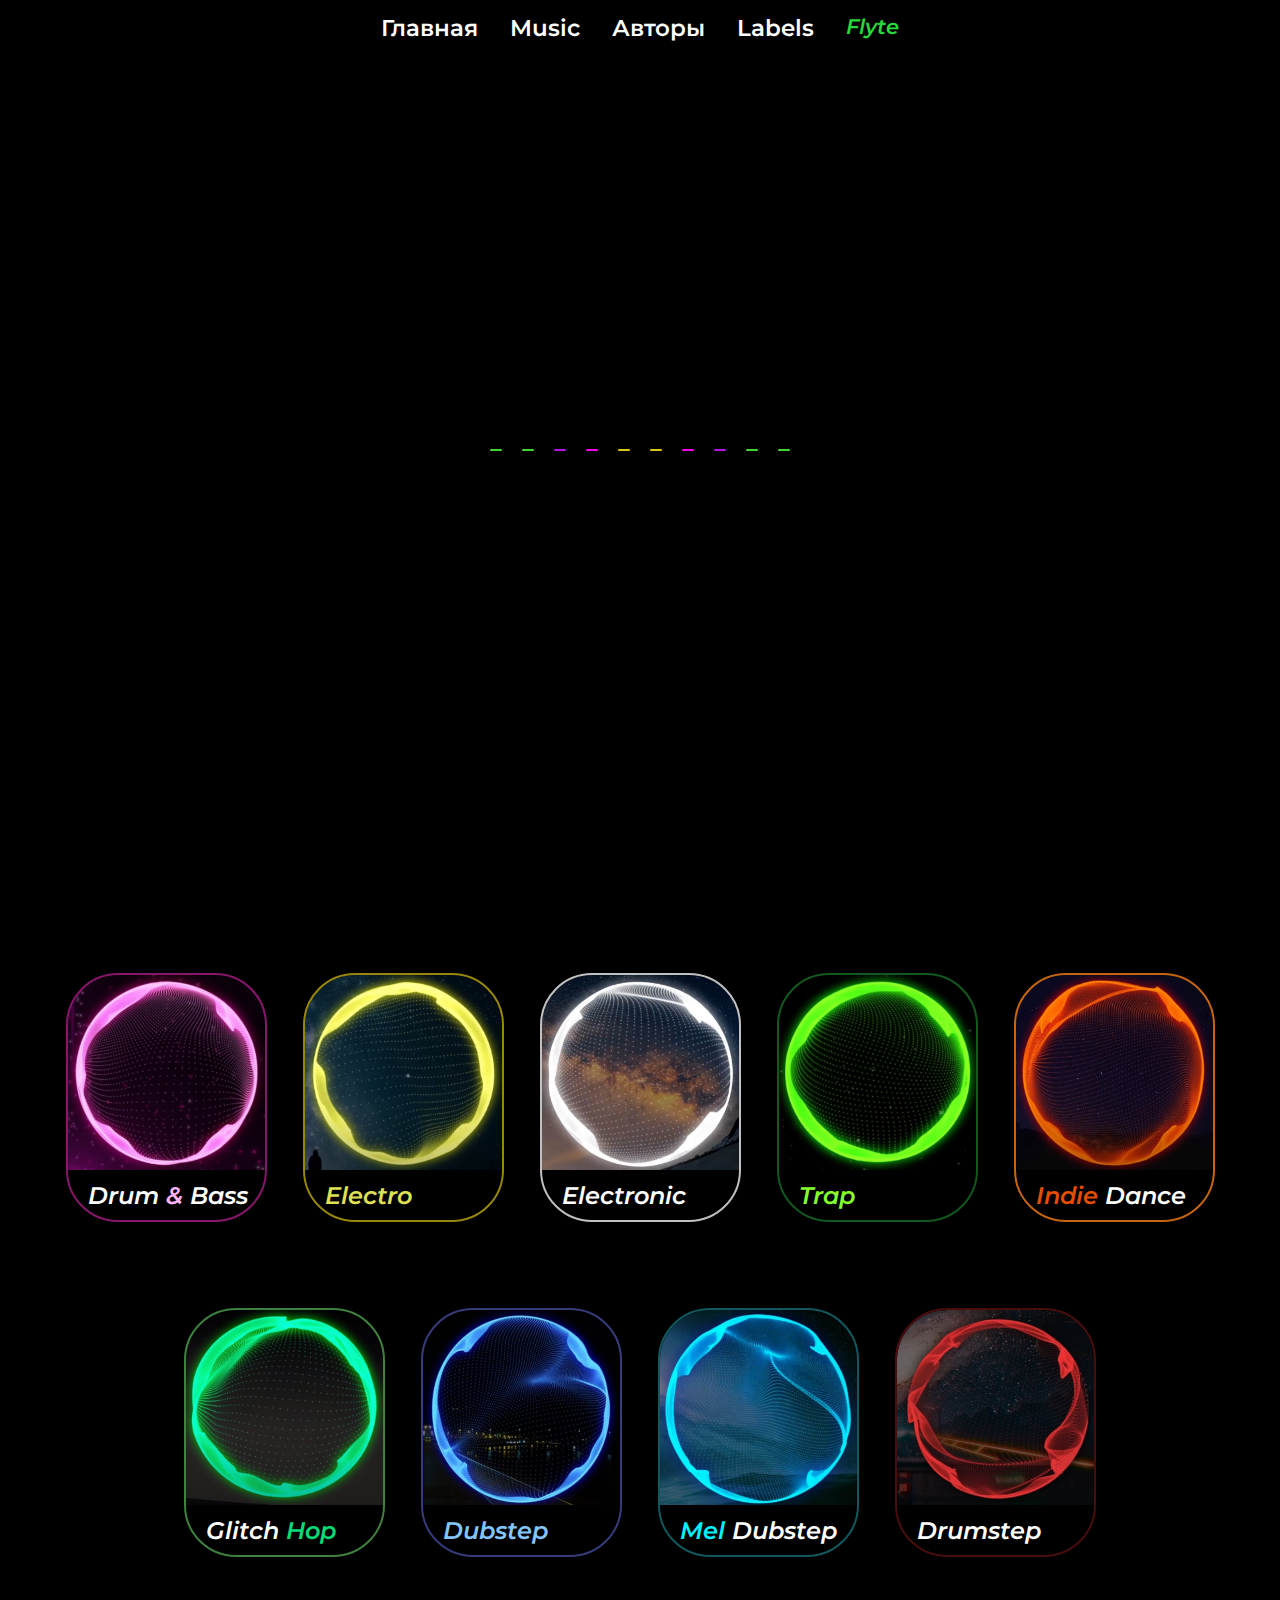
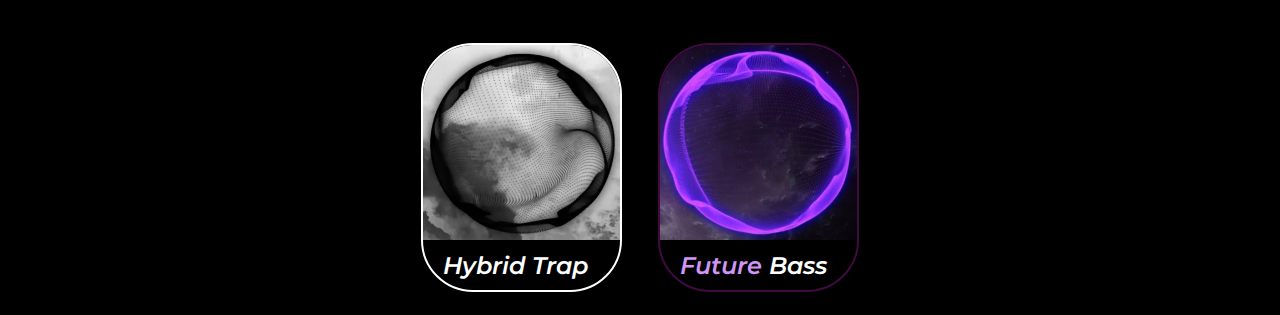
==== commit c13626cb: "Update music.html" ====
--- a/files/music.html
+++ b/files/music.html
@@ -291,7 +291,7 @@
 
 				<div class="image-table__block2">
 					<div class="image-table__link2">
-						<a href="../genres/DnB/dnb.html" class="image-link2" target="_blank">
+						<a href="../genres/dnb.html" class="image-link2" target="_blank">
 							<img src="../circles/drum&bass.jpg" class="image-link__item2"
 								style="outline: 2px solid rgb(136, 23, 108);">
 							<!-- Under text block -->
@@ -399,7 +399,7 @@
 
 				<div class="image-table__block3">
 					<div class="image-table__link3">
-						<a href="../genres/DnB/dnb.html" class="image-link3" target="_blank">
+						<a href="../genres/dnb.html" class="image-link3" target="_blank">
 							<img src="../circles/drum&bass.jpg" class="image-link__item3"
 								style="outline: 2px solid rgb(136, 23, 108);">
 							<!-- Under text block -->
@@ -514,7 +514,7 @@
 
 				<div class="image-table__block4">
 					<div class="image-table__link4">
-						<a href="../genres/DnB/dnb.html" class="image-link4" target="_blank">
+						<a href="../genres/dnb.html" class="image-link4" target="_blank">
 							<img src="../circles/drum&bass.jpg" class="image-link__item4"
 								style="outline: 2px solid rgb(136, 23, 108);">
 							<!-- Under text block -->
@@ -629,7 +629,7 @@
 
 	<!-- Footer -->
 
-	<footer class="footer">
+	<!--<footer class="footer">
 		<div id="container">
 			<div class="block__footer">
 				<div class="block-footer__link">
@@ -662,7 +662,7 @@
 				<audio class="audio" src="../media/heartafire.mp3" loop></audio>
 			</div>
 		</div>
-	</footer>
+	</footer>-->
 
 	<!-- Footer End -->
 
@@ -687,4 +687,4 @@
 
 </body>
 
-</html>+</html>
